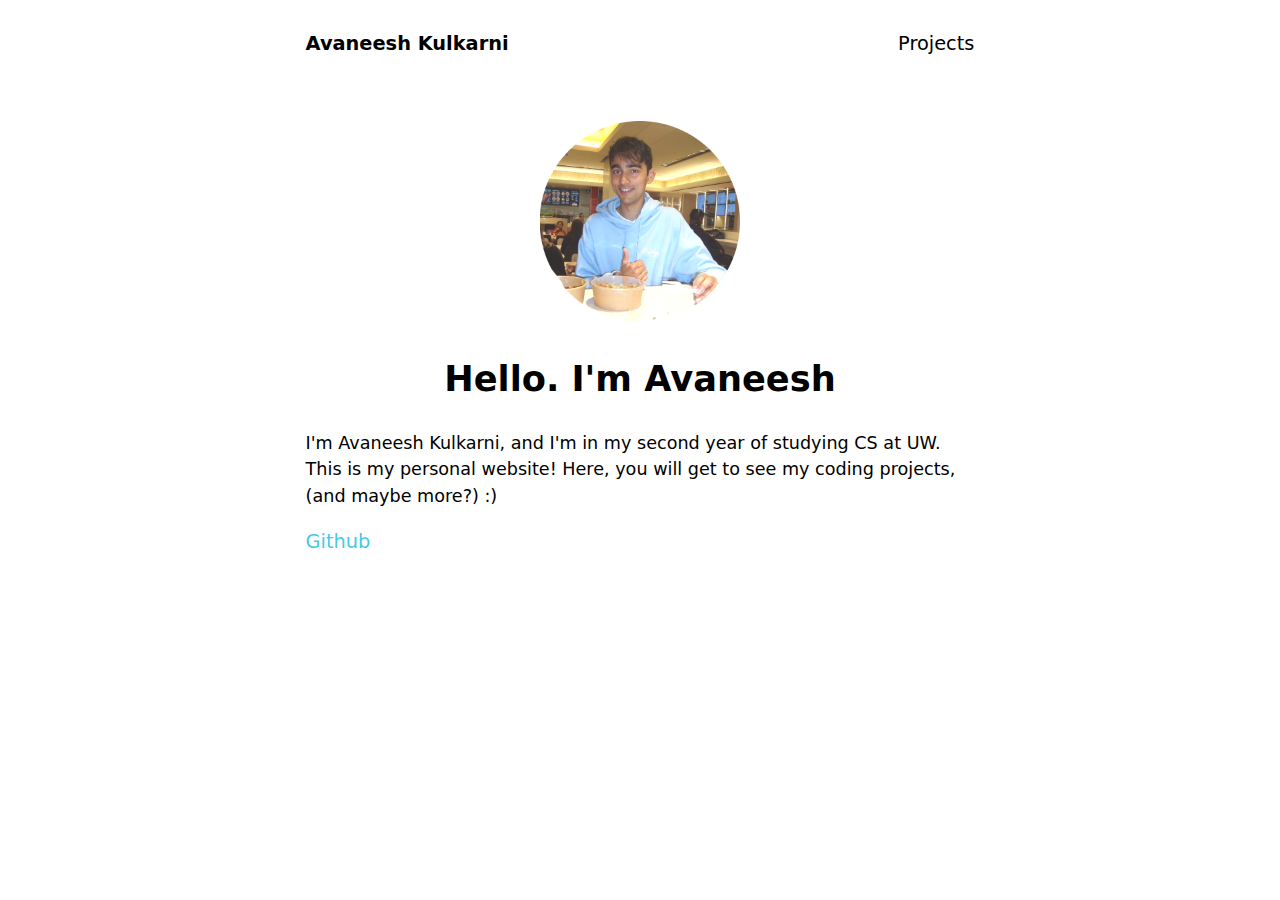
==== index.html @ 60d37a1a "Set up index and projects page" ====
<!DOCTYPE html>

<html>
<head>
  <title>Avaneesh's Website</title>
  <meta name="description" content="Home page for Avaneesh's personal website.">
  <meta charset="utf-8">
  <meta name="viewport" content="width=device-width, initial-scale=1" />
  <link rel="stylesheet" href="css/global.css">
  <link rel="stylesheet" href="css/index.css">
  <link rel="stylesheet" href="css/nav-bar.css">
</head>
<body>
  <div class="nav-bar">
    <div>
      <a href="/"><span class="my-name">Avaneesh Kulkarni</span></a>
    </div>
    <div>
      <a href="/projects.html">Projects</a>
    </div>
  </div>

  <div class="blurb-div">
    <div class="me-img">
      <img src="images/me.png" alt="a photo of me">
    </div>
    <h1 class="blurb-title"> Hello. I'm Avaneesh</h1>
    <p class="blurb-text">
    I'm Avaneesh Kulkarni, and I'm in my second year of studying CS at UW.
    This is my personal website!
    Here, you will get to see my coding projects, (and maybe more?) :)
    </p>
    
    <a href="https://github.com/AvanRocks" target="_black" class="github">Github</a>
  </div>
</body>
</html>
---- css/global.css ----
html, body {
	margin: 0;
	box-sizing: border-box;
	line-height: 1.5;
  font-family: system-ui, sans-serif;
  font-size: 1.1rem;
}

body {
  width: 38rem;
  margin: auto;
}

p {
  font-size: 1rem;
}

img {
  width: 100%;
  height: auto;
}

a:hover {
	text-decoration: underline;
}

a {
  color: inherit;
	text-decoration: none;
}
---- css/index.css ----
.blurb-title {
  font-size: 2rem;
  text-align: center;
}

.blurb-div {
  margin-top: 5%;
  margin-bottom: 20%;
}

.me-img {
  width: 200px;
  margin: auto;
}

a.github {
  color: rgb(68, 203, 227);
}
---- css/nav-bar.css ----
.nav-bar {
  display: flex;
  justify-content: space-between;
  align-items: center;
  margin: auto;
  height: 5rem;
}

.my-name {
  font-weight: 700;
}
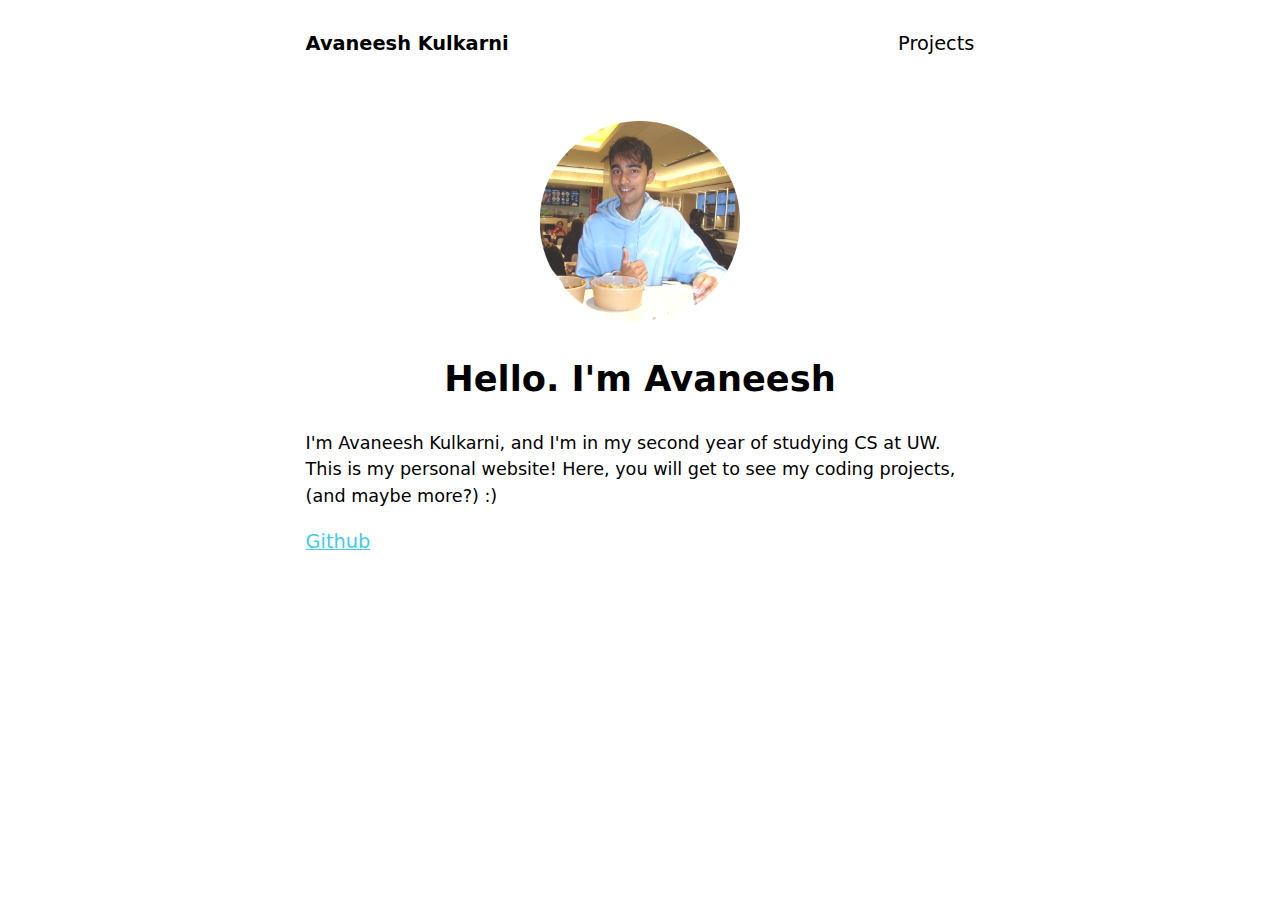
==== commit c5d86279: "Added string art page" ====
--- a/index.html
+++ b/index.html
@@ -13,10 +13,10 @@
 <body>
   <div class="nav-bar">
     <div>
-      <a href="/"><span class="my-name">Avaneesh Kulkarni</span></a>
+      <a href="/" class="silent-link"><span class="my-name">Avaneesh Kulkarni</span></a>
     </div>
     <div>
-      <a href="/projects.html">Projects</a>
+      <a href="/projects.html" class="silent-link">Projects</a>
     </div>
   </div>
 
--- a/css/global.css
+++ b/css/global.css
@@ -9,22 +9,23 @@
 body {
   width: 38rem;
   margin: auto;
+  margin-bottom: 120px;
 }
 
-p {
+p, ul, ol, li {
   font-size: 1rem;
 }
 
-img {
+img, video {
   width: 100%;
   height: auto;
 }
 
-a:hover {
-	text-decoration: underline;
-}
-
-a {
+a.silent-link {
   color: inherit;
 	text-decoration: none;
 }
+
+a.silent-link:hover {
+	text-decoration: underline;
+}
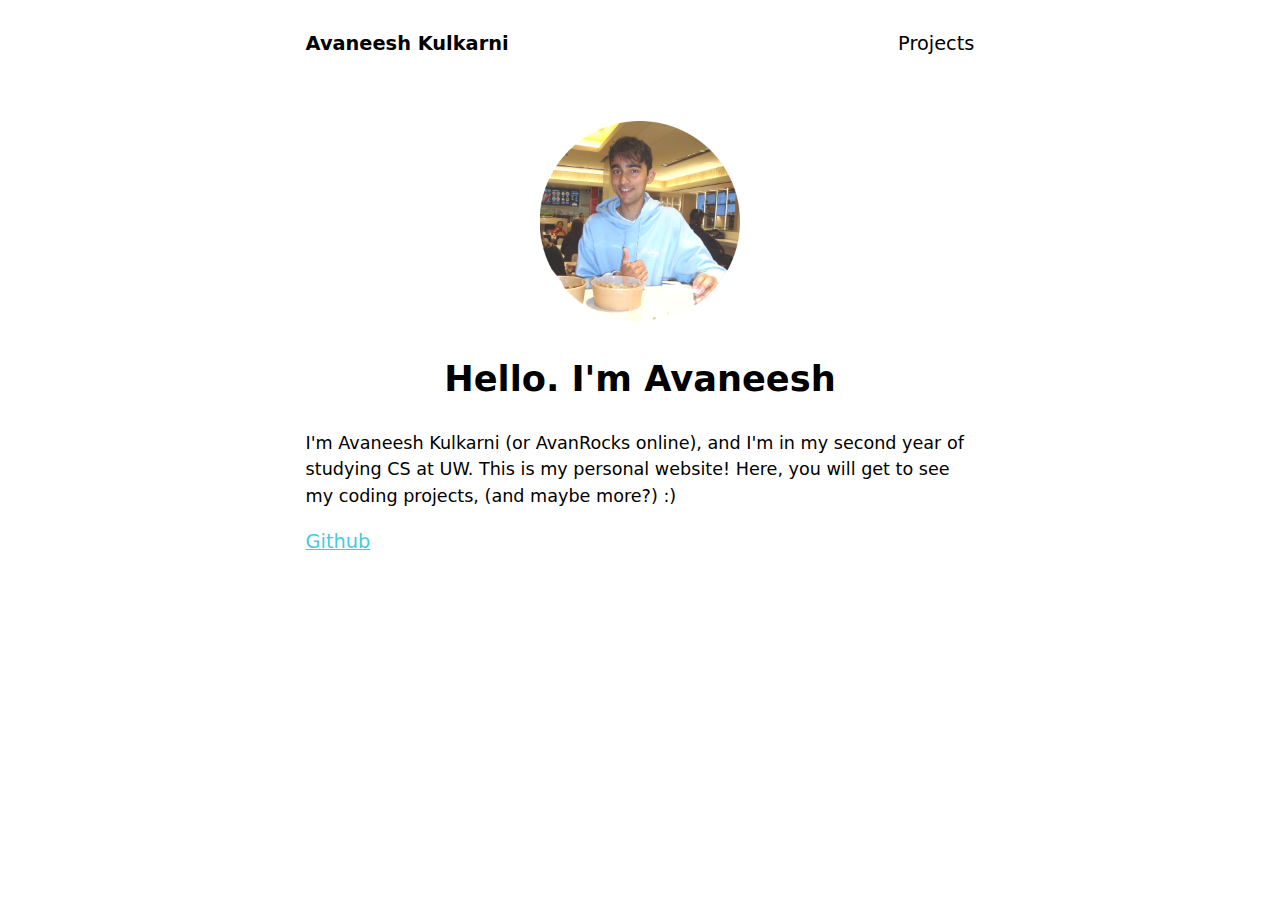
==== commit 5c7d0e46: "added AvanRocks" ====
--- a/index.html
+++ b/index.html
@@ -26,7 +26,7 @@
     </div>
     <h1 class="blurb-title"> Hello. I'm Avaneesh</h1>
     <p class="blurb-text">
-    I'm Avaneesh Kulkarni, and I'm in my second year of studying CS at UW.
+    I'm Avaneesh Kulkarni (or AvanRocks online), and I'm in my second year of studying CS at UW.
     This is my personal website!
     Here, you will get to see my coding projects, (and maybe more?) :)
     </p>
